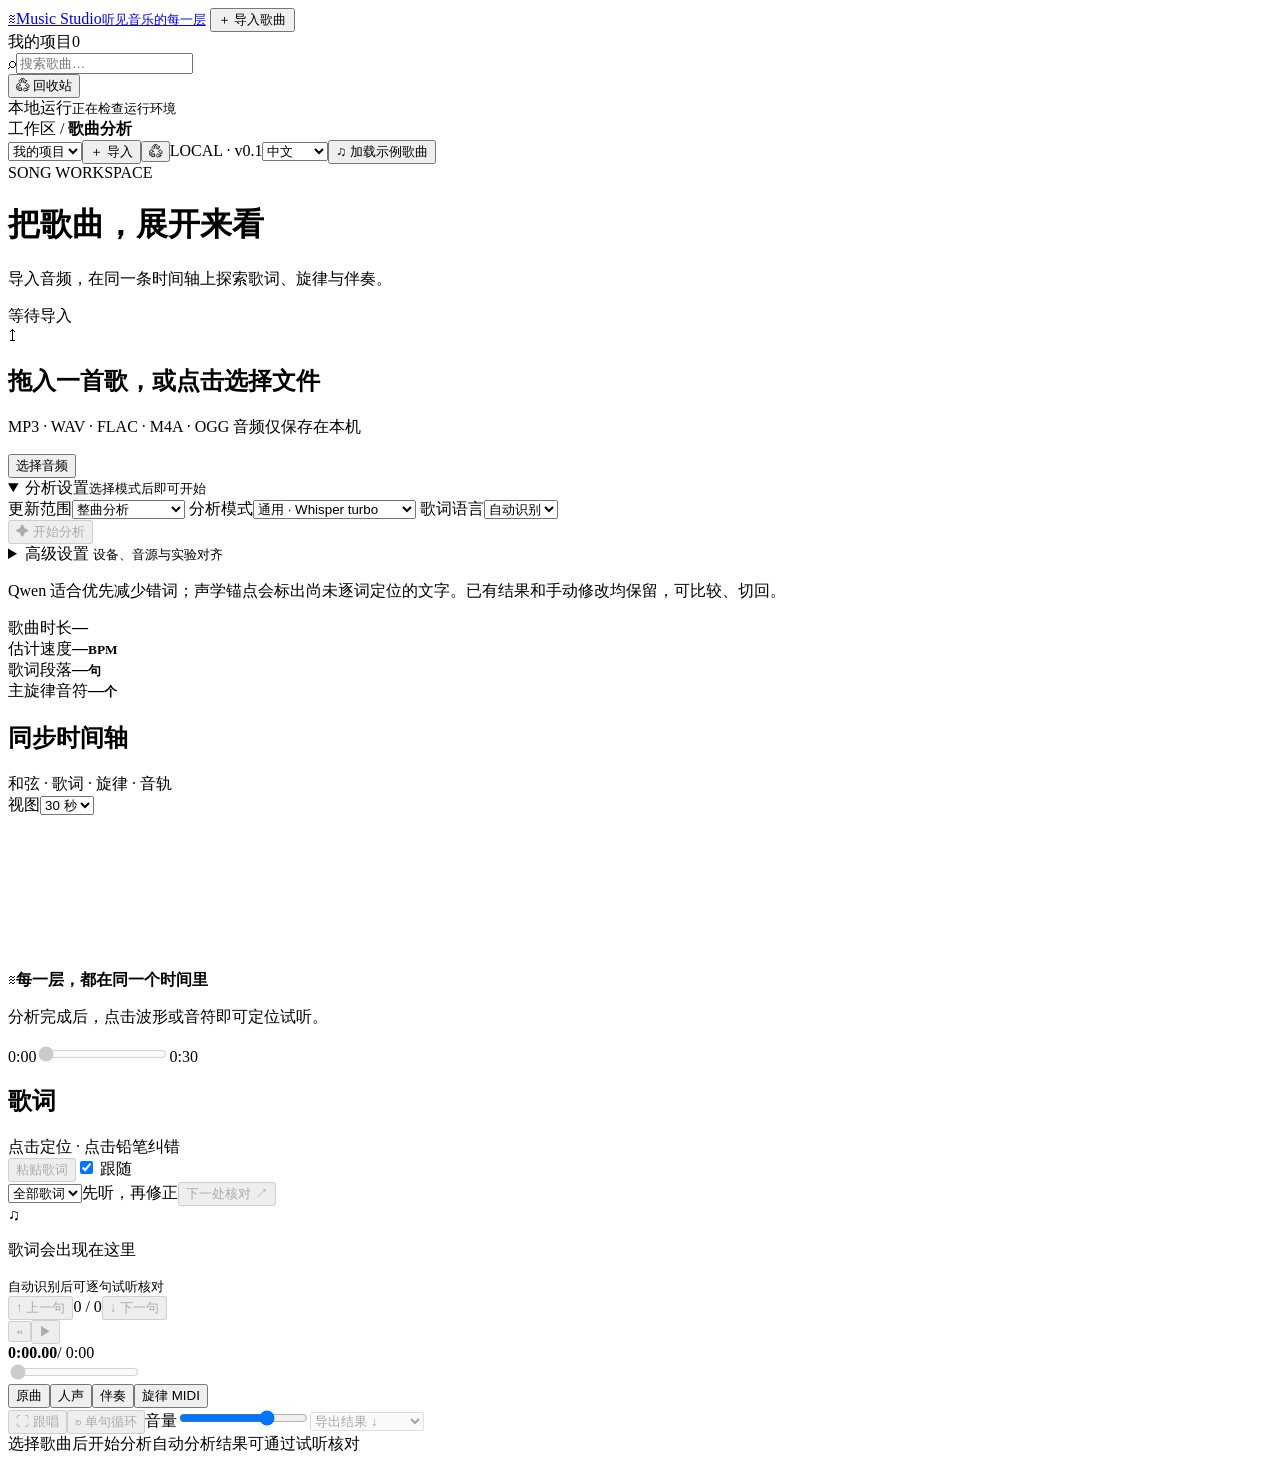
==== src/music_studio/ui/static/index.html @ 7897b323 "feat: publish bilingual local music workbench preview" ====
<!doctype html>
<html lang="zh-CN">
<head>
  <meta charset="utf-8">
  <meta name="viewport" content="width=device-width, initial-scale=1">
  <meta name="theme-color" content="#111416">
  <title>Music Studio · 本地扒歌工作台</title>
  <link rel="icon" href="data:image/svg+xml,%3Csvg xmlns='http://www.w3.org/2000/svg' viewBox='0 0 32 32'%3E%3Crect width='32' height='32' rx='8' fill='%23f4b66b'/%3E%3Cpath d='M8 13v6m5-11v16m6-20v24m5-17v10' stroke='%23141618' stroke-width='3' stroke-linecap='round'/%3E%3C/svg%3E">
  <link rel="stylesheet" href="/style.css">
  <link rel="stylesheet" href="/workbench.css">
  <script src="/i18n.js?v=5" defer></script>
  <script src="/playback.js?v=5" defer></script>
  <script src="/app.js?v=5" defer></script>
</head>
<body>
  <aside class="sidebar">
    <a class="brand" href="/" aria-label="Music Studio 首页"><span class="brand-mark">≋</span><span>Music Studio<small>听见音乐的每一层</small></span></a>
    <button class="new-project" id="new-project"><span>＋</span> 导入歌曲</button>
    <input type="file" id="file-input" accept="audio/*,.flac,.m4a,.ogg,.opus" hidden>
    <div class="section-label"><span>我的项目</span><span id="project-count">0</span></div>
    <label class="project-search"><span>⌕</span><input id="project-search" type="search" placeholder="搜索歌曲…" aria-label="搜索歌曲"></label>
    <nav id="project-list" aria-label="歌曲项目"></nav>
    <button id="trash-button" class="trash-button">♲ <span>回收站</span><small id="trash-count"></small></button>
    <div class="sidebar-bottom"><span class="local-dot"></span><span>本地运行<small id="hardware">正在检查运行环境</small></span></div>
  </aside>

  <div class="app">
    <header class="topbar">
      <div class="breadcrumb">工作区 <span>/</span> <strong id="breadcrumb-title">歌曲分析</strong></div>
      <div class="topbar-actions"><select id="project-picker" aria-label="切换歌曲项目"><option value="">我的项目</option></select><button id="mobile-import" class="button subtle" aria-label="导入新的歌曲">＋ 导入</button><button id="mobile-trash" class="button subtle" aria-label="打开回收站">♲</button><span class="version">LOCAL · v0.1</span><select id="ui-language" aria-label="Interface language / 界面语言"><option value="zh" lang="zh-CN">中文</option><option value="en" lang="en">English</option></select><button id="demo-button" class="button subtle">♫ 加载示例歌曲</button></div>
    </header>
    <main>
      <div class="title-row"><div class="song-heading"><div class="eyebrow">SONG WORKSPACE</div><h1 id="song-title">把歌曲，展开来看</h1><p id="song-subtitle">导入音频，在同一条时间轴上探索歌词、旋律与伴奏。</p></div><div class="song-actions"><span id="status-badge" class="status-badge">等待导入</span><div id="project-actions" hidden><button id="rename-button" class="button subtle" aria-label="重命名当前歌曲">重命名</button><button id="delete-button" class="button subtle" aria-label="删除当前歌曲" title="移入回收站，可恢复">删除</button></div></div></div>

      <section class="import-panel" id="import-panel" aria-label="导入歌曲">
        <div class="import-icon">↥</div><div><h2>拖入一首歌，或点击选择文件</h2><p>MP3 · WAV · FLAC · M4A · OGG <span>音频仅保存在本机</span></p></div><button id="choose-file" class="button">选择音频</button>
      </section>

      <details id="runtime-help" class="runtime-help" hidden><summary>体验模式：分析自己的歌曲需要安装模型</summary><p>内置示例可直接使用。完整分析需安装推理组件并下载模型；GPU 与 CPU 可选。</p><code>.\scripts\setup.ps1 -Mode full -Device cuda -DownloadModels</code><p>没有 NVIDIA 显卡时，将 cuda 改为 cpu。安装后重启软件。</p></details>
      <details id="analysis-options" class="analysis-options" open><summary><span id="analysis-options-label">分析设置</span><small>选择模式后即可开始</small></summary>
      <section class="settings-row" aria-label="分析选项">
        <label>更新范围<select id="analysis-scope"><option value="full">整曲分析</option><option value="lyrics">仅更新歌词</option><option value="align">对齐已修改歌词</option></select></label>
        <label>分析模式<select id="quality"><option value="balanced">轻量 · Whisper small</option><option value="text" selected>通用 · Whisper turbo</option><option value="qwen">文字优先 · Qwen</option><option value="heart">实验 · HeartTranscriptor</option><option value="configured">使用启动配置</option></select></label>
        <label>歌词语言<select id="language"><option value="">自动识别</option><option value="zh">中文</option><option value="en">English</option><option value="ja">日本語</option><option value="ko">한국어</option></select></label>
        <div class="analysis-actions"><button id="analyze-button" class="button primary" disabled>✦ 开始分析</button></div>
      </section>
      <details class="advanced-options"><summary>高级设置 <small>设备、音源与实验对齐</small></summary><div class="settings-row">
        <label>计算设备<select id="device"><option value="auto">自动选择</option><option value="cuda">NVIDIA GPU</option><option value="cpu">CPU</option></select></label>
        <label>识别音源<select id="lyrics-source"><option value="vocals">分离人声</option><option value="source">原曲</option></select></label>
        <label>歌词时间<select id="alignment"><option value="native">模型自带时间</option><option value="anchors">声学锚点 · 轻量</option><option value="anchors_dual">声学锚点 · 更完整（需 turbo）</option><option value="qwen">Qwen 独立对齐 · 实验</option><option value="whisper">Whisper 文字对齐 · 实验</option></select></label>
        <label class="offline-label"><input type="checkbox" id="offline"> 使用已下载模型</label>
      </div></details>

      <p id="quality-note" class="quality-note">Qwen 适合优先减少错词；声学锚点会标出尚未逐词定位的文字。已有结果和手动修改均保留，可比较、切回。</p>
      </details>
      <section id="version-bar" class="version-bar" hidden aria-label="分析结果版本"><div><span class="version-label">当前结果</span><strong id="result-model"></strong><small id="result-alignment"></small></div><div class="version-tools"><button id="candidate-button" class="button subtle" hidden>查看待确认候选</button><label>结果版本<select id="version-picker" aria-label="切换分析结果版本"></select></label><button id="compare-button" class="button subtle">比较版本</button></div></section>

      <div id="notice" role="status" aria-live="polite" hidden></div><details id="error-details" hidden><summary>查看诊断信息</summary><pre id="error-log"></pre></details>
      <section id="progress-panel" class="progress-panel" hidden aria-label="分析进度"><div><span id="progress-label">准备分析</span><span id="progress-count">0 / 6</span><button id="cancel-button" class="button danger" hidden>停止分析</button></div><progress id="analysis-progress" max="6" value="0"></progress><p id="progress-detail"></p><div id="stage-list" class="stage-list"></div></section>

      <section class="stats" aria-label="分析概览">
        <div><span>歌曲时长</span><strong id="stat-duration">—</strong></div><div><span>估计速度</span><strong id="stat-bpm">—<small>BPM</small></strong></div><div><span>歌词段落</span><strong id="stat-lyrics">—<small>句</small></strong></div><div><span>主旋律音符</span><strong id="stat-notes">—<small>个</small></strong></div>
      </section>

      <div class="workspace-grid">
        <section class="timeline-panel panel">
          <div class="panel-heading"><div><h2>同步时间轴</h2><span>和弦 · 歌词 · 旋律 · 音轨</span></div><label class="zoom-label">视图<select id="zoom" aria-label="时间轴显示范围"><option value="15">15 秒</option><option value="30" selected>30 秒</option><option value="0">整首</option></select></label></div>
          <div class="timeline-wrap"><canvas id="timeline" role="img" aria-label="同步时间轴，分析完成后显示和弦、音符与真实音轨波形"></canvas><div id="playhead" hidden></div><div id="timeline-empty" class="empty-timeline"><span>≋</span><strong>每一层，都在同一个时间里</strong><p>分析完成后，点击波形或音符即可定位试听。</p></div></div>
          <div class="timeline-nav"><span id="view-start">0:00</span><input type="range" id="view-range" aria-label="时间轴视窗起点" min="0" max="1" step="0.01" value="0" disabled><span id="view-end">0:30</span></div>
        </section>

        <section class="lyrics-panel panel"><div class="panel-heading"><div><h2>歌词 <small id="edited-count"></small></h2><span id="lyrics-hint">点击定位 · 点击铅笔纠错</span></div><div class="lyrics-tools"><button id="reference-button" class="button subtle" disabled>粘贴歌词</button><label class="follow-label"><input id="follow" type="checkbox" checked> 跟随</label></div></div><div class="review-toolbar"><select id="review-filter" aria-label="筛选歌词"><option value="all">全部歌词</option><option value="text">文字疑点</option><option value="timing">待定位</option><option value="reviewed">已核对</option></select><span id="review-summary">先听，再修正</span><button id="next-review" class="button subtle" disabled title="快捷键 N">下一处核对 ↗</button></div><div id="lyric-list" role="list"><div class="empty-lyrics">♫<p>歌词会出现在这里</p><small>自动识别后可逐句试听核对</small></div></div><div class="lyric-navigation"><button id="previous-line" class="button subtle" aria-label="上一句歌词" disabled>↑ 上一句</button><span id="line-position">0 / 0</span><button id="next-line" class="button subtle" aria-label="下一句歌词" disabled>↓ 下一句</button></div></section>
      </div>

      <section class="transport panel" aria-label="播放控制">
        <div class="transport-main"><button id="rewind" class="icon-button" aria-label="回到开头" disabled>↤</button><button id="play-button" class="play-button" aria-label="播放" disabled>▶</button><div class="playback-time"><strong id="current-time">0:00.00</strong><span>/ <span id="total-time">0:00</span></span></div><input type="range" id="seek" aria-label="播放位置" min="0" max="1" step="0.01" value="0" disabled></div>
        <div class="transport-bottom"><div class="track-selector" role="group" aria-label="试听音轨"><button data-track="source" class="active" aria-pressed="true">原曲</button><button data-track="vocals" aria-pressed="false">人声</button><button data-track="instrumental" aria-pressed="false">伴奏</button><button data-track="melody" aria-pressed="false">旋律 MIDI</button></div><div class="playback-tools"><button id="singalong-button" class="button subtle" disabled title="快捷键 K">⛶ 跟唱</button><button id="loop-button" class="button subtle" aria-pressed="false" disabled>↻ 单句循环</button><label class="volume-label">音量<input id="volume" type="range" min="0" max="1" step="0.01" value="0.7" aria-label="播放音量"></label><select id="export" aria-label="导出分析结果" disabled><option value="">导出结果 ↓</option><option value="midi">主旋律 MIDI</option><option value="vocals">人声音轨</option><option value="instrumental">伴奏音轨</option><option value="lrc">歌词 LRC</option><option value="srt">字幕 SRT</option><option value="chords">和弦 CSV</option><option value="project">完整项目 JSON</option></select></div></div>
      </section>
      <footer><span id="audio-status" role="status">选择歌曲后开始分析</span><span id="attribution">自动分析结果可通过试听核对</span></footer>
    </main>
  </div>
  <div id="toast" class="toast" role="status" hidden><span id="toast-text"></span><button id="toast-undo" class="button subtle" hidden>撤销删除</button><button id="toast-close" class="icon-button" aria-label="关闭提示">×</button></div>
  <dialog id="rename-dialog" aria-labelledby="rename-title"><form id="rename-form"><div class="dialog-heading"><h2 id="rename-title">重命名歌曲</h2><button type="button" class="icon-button" data-close="rename-dialog" aria-label="关闭重命名">×</button></div><label for="rename-input">歌曲名称</label><input id="rename-input" required maxlength="150" autocomplete="off"><p id="rename-error" class="dialog-error" role="alert"></p><div class="dialog-actions"><button type="button" class="button" data-close="rename-dialog">取消</button><button class="button primary" id="rename-save">保存名称</button></div></form></dialog>
  <dialog id="lyrics-dialog" aria-labelledby="lyrics-editor-title"><form id="lyrics-form"><div class="dialog-heading"><h2 id="lyrics-editor-title">修改歌词</h2><button type="button" class="icon-button" data-close="lyrics-dialog" aria-label="关闭歌词编辑">×</button></div><div class="editor-context"><span id="edit-line-time"></span><button type="button" id="edit-listen" class="button subtle">♫ 循环试听上下文</button></div><label for="lyrics-input">歌词文字</label><textarea id="lyrics-input" rows="3" maxlength="1000"></textarea><p class="editor-note">修改文字会保留整句时间，导出同步更新。Ctrl + Enter 保存。</p><p class="original-lyric">识别原文：<span id="original-lyric"></span></p><details class="retry-options"><summary>尝试另一种识别方式</summary><div class="candidate-options"><label>模型<select id="retry-quality"><option value="text">Whisper turbo</option><option value="qwen">Qwen3-ASR</option><option value="balanced">Whisper small</option></select></label><label>音源<select id="retry-source"><option value="vocals">分离人声</option><option value="source">原曲</option></select></label><button type="button" id="retry-line-button" class="button">生成候选</button></div><p class="editor-note">原歌词保留，试听比较后再决定是否采用。</p></details><p id="lyrics-error" class="dialog-error" role="alert"></p><div class="dialog-actions"><button type="button" id="mark-reviewed" class="button subtle">✓ 已试听核对</button><button type="button" id="lyrics-restore" class="button subtle">恢复原文</button><button type="button" class="button" data-close="lyrics-dialog">取消</button><button class="button primary" id="lyrics-save">保存修改</button></div></form></dialog>
  <dialog id="candidate-dialog" aria-labelledby="candidate-title"><div class="dialog-heading"><h2 id="candidate-title">识别候选</h2><button class="icon-button" data-close="candidate-dialog" aria-label="关闭识别候选">×</button></div><p class="editor-note">原版本仍在使用。模型输出可能相同，也可能引入新错误，请试听比较。</p><div id="candidate-content"></div><p id="candidate-error" class="dialog-error" role="alert"></p><div class="dialog-actions"><button class="button" data-close="candidate-dialog">保留原版本</button><button id="candidate-accept" class="button primary">采用候选版本</button></div></dialog>
  <dialog id="singalong" aria-labelledby="singalong-title"><div class="singalong-header"><div><span class="eyebrow">SING ALONG · 本地伴奏</span><h2 id="singalong-title"></h2></div><button class="button" data-close="singalong">退出跟唱 <kbd>Esc</kbd></button></div><div class="singalong-lyrics"><p id="singalong-previous"></p><div id="singalong-current"></div><p id="singalong-next"></p><small id="singalong-hint"></small></div><div class="singalong-controls"><div class="singalong-tracks track-selector" role="group" aria-label="跟唱音轨"><button data-track="source">原曲</button><button data-track="vocals">人声</button><button data-track="instrumental">伴奏</button></div><label class="guide-volume">伴奏中的原唱<input id="guide-volume" type="range" min="0" max="1" step="0.05" value="0" aria-label="伴奏中的原唱音量"><output id="guide-value">0%</output></label><div class="singalong-player"><button id="singalong-prev" class="button">↑ 上一句</button><button id="singalong-play" class="play-button" aria-label="跟唱播放">▶</button><button id="singalong-next-button" class="button">↓ 下一句</button><span id="singalong-time">0:00</span><input id="singalong-seek" type="range" min="0" max="1" step="0.01" value="0" aria-label="跟唱播放位置"></div><p>空格 播放 / 暂停 · ↑ ↓ 切句 · 灰色文字按句定位</p></div></dialog>
  <dialog id="trash-dialog" aria-labelledby="trash-title"><div class="dialog-heading"><div><h2 id="trash-title">回收站</h2><p>删除的歌曲和分析结果保存在本机，可随时恢复。</p></div><button class="icon-button" data-close="trash-dialog" aria-label="关闭回收站">×</button></div><div id="trash-list"></div></dialog>
  <dialog id="reference-dialog" aria-labelledby="reference-title"><form id="reference-form"><div class="dialog-heading"><h2 id="reference-title">粘贴歌词并对齐</h2><button type="button" class="icon-button" data-close="reference-dialog" aria-label="关闭粘贴歌词">×</button></div><p class="editor-note">每行一句，保留实际演唱的重复副歌。请选择正确的歌词语言；现场版请核对增删句。</p><label for="reference-input">完整歌词</label><textarea id="reference-input" rows="12" maxlength="50000" required placeholder="在这里粘贴正确歌词，每行一句…"></textarea><p class="editor-note">生成新的结果版本，原识别与手动修改均保留。</p><p id="reference-error" class="dialog-error" role="alert"></p><div class="dialog-actions"><button type="button" class="button" data-close="reference-dialog">取消</button><button id="reference-submit" class="button primary">开始对齐</button></div></form></dialog>
  <dialog id="compare-dialog" class="wide-dialog" aria-labelledby="compare-title"><div class="dialog-heading"><div><h2 id="compare-title">比较歌词版本</h2><p>文字变化不等于准确率提升，请试听核对。</p></div><button class="icon-button" data-close="compare-dialog" aria-label="关闭版本比较">×</button></div><div class="compare-selectors"><label>之前<select id="compare-left"></select></label><label>之后<select id="compare-right"></select></label></div><p id="compare-summary" role="status"></p><div id="compare-content"></div></dialog>
</body>
</html>
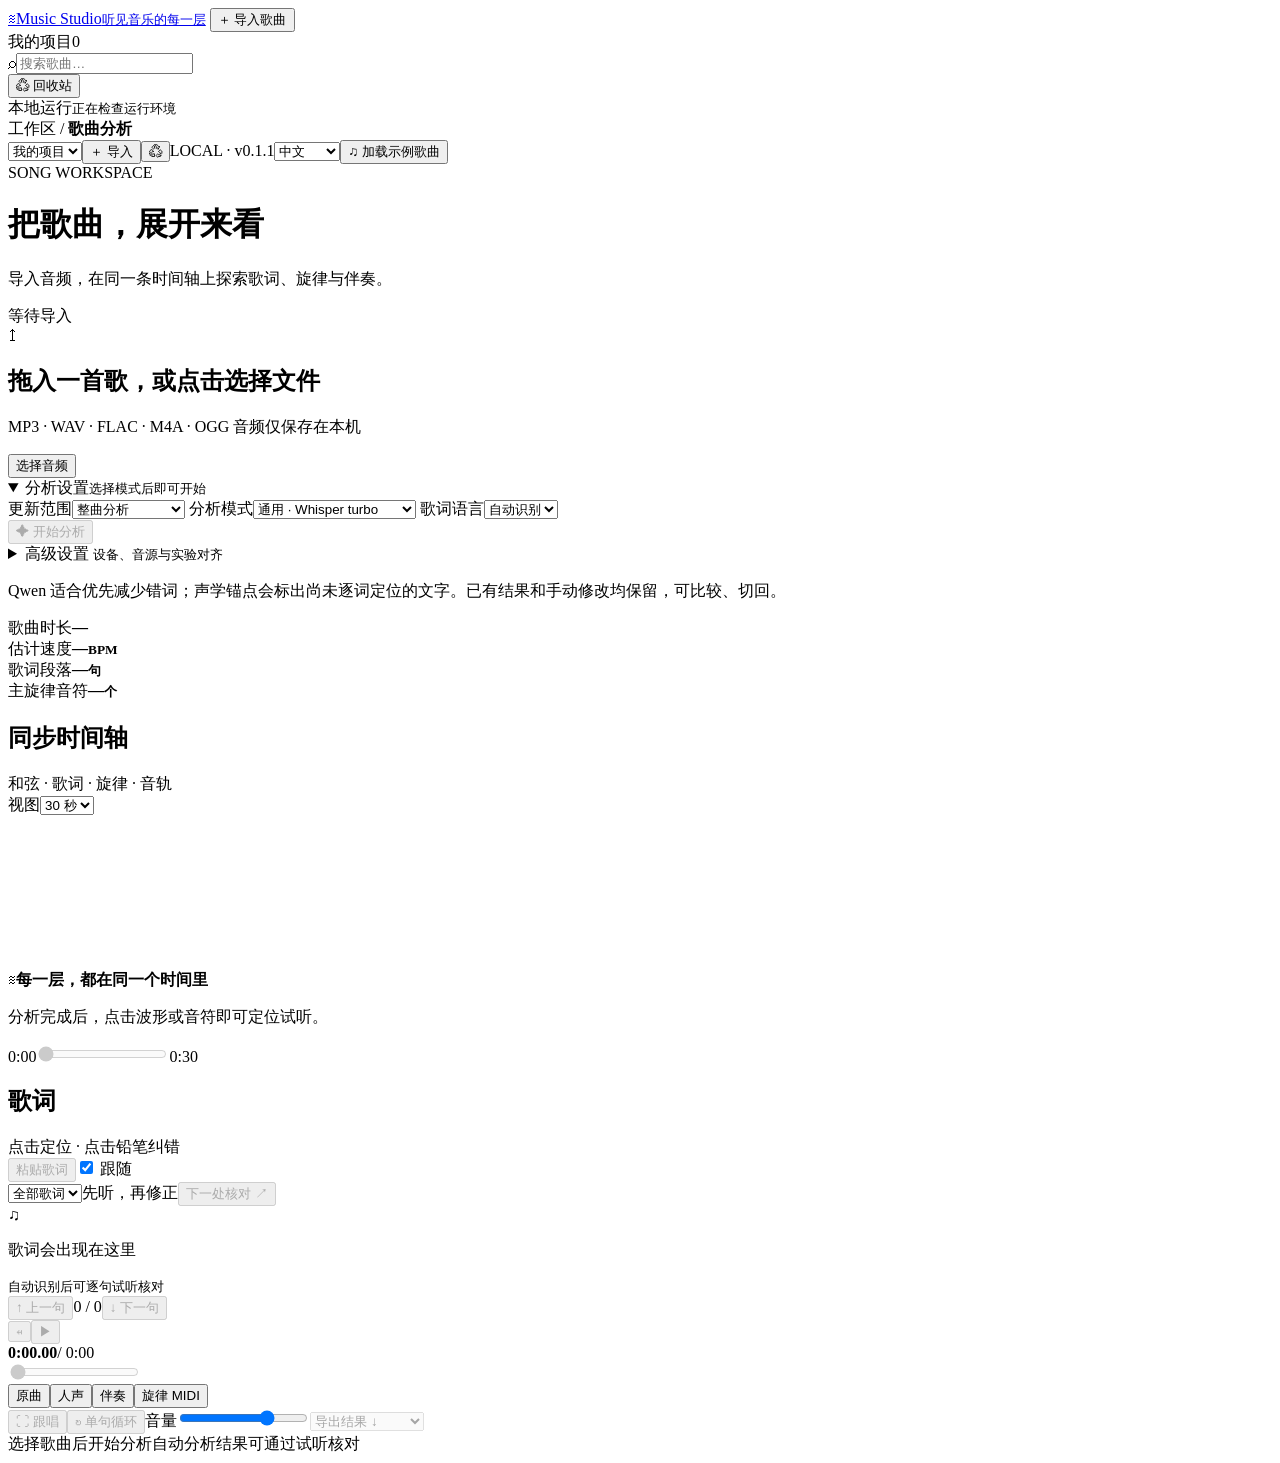
==== commit 560cf2fa: "fix: prepare canonical demo audio before lyric reanalysis; release 0.1.1" ====
--- a/src/music_studio/ui/static/index.html
+++ b/src/music_studio/ui/static/index.html
@@ -27,7 +27,7 @@
   <div class="app">
     <header class="topbar">
       <div class="breadcrumb">工作区 <span>/</span> <strong id="breadcrumb-title">歌曲分析</strong></div>
-      <div class="topbar-actions"><select id="project-picker" aria-label="切换歌曲项目"><option value="">我的项目</option></select><button id="mobile-import" class="button subtle" aria-label="导入新的歌曲">＋ 导入</button><button id="mobile-trash" class="button subtle" aria-label="打开回收站">♲</button><span class="version">LOCAL · v0.1</span><select id="ui-language" aria-label="Interface language / 界面语言"><option value="zh" lang="zh-CN">中文</option><option value="en" lang="en">English</option></select><button id="demo-button" class="button subtle">♫ 加载示例歌曲</button></div>
+      <div class="topbar-actions"><select id="project-picker" aria-label="切换歌曲项目"><option value="">我的项目</option></select><button id="mobile-import" class="button subtle" aria-label="导入新的歌曲">＋ 导入</button><button id="mobile-trash" class="button subtle" aria-label="打开回收站">♲</button><span class="version" id="build-version">LOCAL · v0.1.1</span><select id="ui-language" aria-label="Interface language / 界面语言"><option value="zh" lang="zh-CN">中文</option><option value="en" lang="en">English</option></select><button id="demo-button" class="button subtle">♫ 加载示例歌曲</button></div>
     </header>
     <main>
       <div class="title-row"><div class="song-heading"><div class="eyebrow">SONG WORKSPACE</div><h1 id="song-title">把歌曲，展开来看</h1><p id="song-subtitle">导入音频，在同一条时间轴上探索歌词、旋律与伴奏。</p></div><div class="song-actions"><span id="status-badge" class="status-badge">等待导入</span><div id="project-actions" hidden><button id="rename-button" class="button subtle" aria-label="重命名当前歌曲">重命名</button><button id="delete-button" class="button subtle" aria-label="删除当前歌曲" title="移入回收站，可恢复">删除</button></div></div></div>
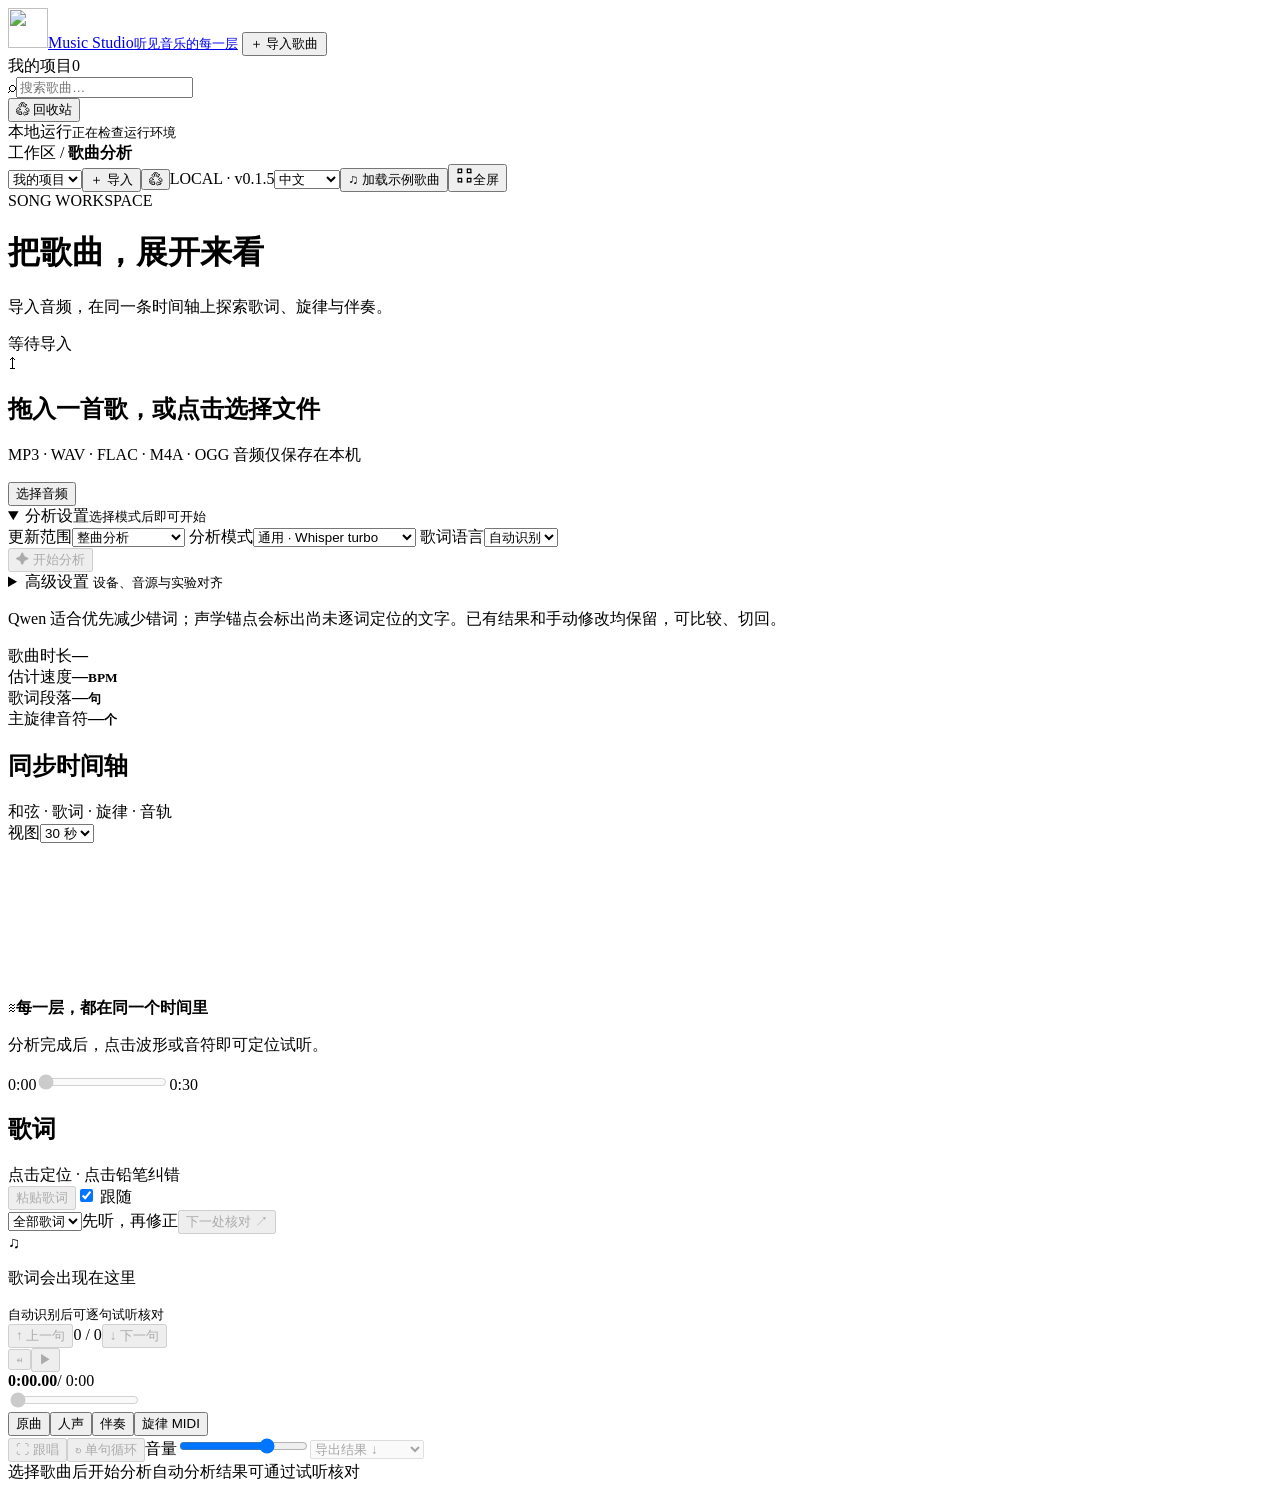
==== commit 9b3e8fa7: "Release 0.1.5 with app icon, native fullscreen and lightweight GPU upgrades" ====
--- a/src/music_studio/ui/static/index.html
+++ b/src/music_studio/ui/static/index.html
@@ -5,16 +5,19 @@
   <meta name="viewport" content="width=device-width, initial-scale=1">
   <meta name="theme-color" content="#111416">
   <title>Music Studio · 本地扒歌工作台</title>
-  <link rel="icon" href="data:image/svg+xml,%3Csvg xmlns='http://www.w3.org/2000/svg' viewBox='0 0 32 32'%3E%3Crect width='32' height='32' rx='8' fill='%23f4b66b'/%3E%3Cpath d='M8 13v6m5-11v16m6-20v24m5-17v10' stroke='%23141618' stroke-width='3' stroke-linecap='round'/%3E%3C/svg%3E">
+  <link rel="icon" type="image/svg+xml" href="/icon.svg">
+  <link rel="alternate icon" href="/icon.ico">
+  <link rel="apple-touch-icon" href="/icon.png">
   <link rel="stylesheet" href="/style.css">
   <link rel="stylesheet" href="/workbench.css">
   <script src="/i18n.js?v=5" defer></script>
+  <script src="/display.js?v=1" defer></script>
   <script src="/playback.js?v=5" defer></script>
   <script src="/app.js?v=5" defer></script>
 </head>
 <body>
   <aside class="sidebar">
-    <a class="brand" href="/" aria-label="Music Studio 首页"><span class="brand-mark">≋</span><span>Music Studio<small>听见音乐的每一层</small></span></a>
+    <a class="brand" href="/" aria-label="Music Studio 首页"><img class="brand-mark" src="/icon.svg" width="40" height="40" alt=""><span>Music Studio<small>听见音乐的每一层</small></span></a>
     <button class="new-project" id="new-project"><span>＋</span> 导入歌曲</button>
     <input type="file" id="file-input" accept="audio/*,.flac,.m4a,.ogg,.opus" hidden>
     <div class="section-label"><span>我的项目</span><span id="project-count">0</span></div>
@@ -27,7 +30,7 @@
   <div class="app">
     <header class="topbar">
       <div class="breadcrumb">工作区 <span>/</span> <strong id="breadcrumb-title">歌曲分析</strong></div>
-      <div class="topbar-actions"><select id="project-picker" aria-label="切换歌曲项目"><option value="">我的项目</option></select><button id="mobile-import" class="button subtle" aria-label="导入新的歌曲">＋ 导入</button><button id="mobile-trash" class="button subtle" aria-label="打开回收站">♲</button><span class="version" id="build-version">LOCAL · v0.1.1</span><select id="ui-language" aria-label="Interface language / 界面语言"><option value="zh" lang="zh-CN">中文</option><option value="en" lang="en">English</option></select><button id="demo-button" class="button subtle">♫ 加载示例歌曲</button></div>
+      <div class="topbar-actions"><select id="project-picker" aria-label="切换歌曲项目"><option value="">我的项目</option></select><button id="mobile-import" class="button subtle" aria-label="导入新的歌曲">＋ 导入</button><button id="mobile-trash" class="button subtle" aria-label="打开回收站">♲</button><span class="version" id="build-version">LOCAL · v0.1.5</span><select id="ui-language" aria-label="Interface language / 界面语言"><option value="zh" lang="zh-CN">中文</option><option value="en" lang="en">English</option></select><button id="demo-button" class="button subtle">♫ 加载示例歌曲</button><button id="fullscreen-button" class="button subtle fullscreen-button" type="button" aria-label="全屏" aria-pressed="false" title="全屏（F11）"><svg viewBox="0 0 24 24" width="17" height="17" aria-hidden="true" fill="none" stroke="currentColor" stroke-width="1.7" stroke-linecap="round" stroke-linejoin="round"><path class="expand-icon" d="M8 3H3v5m13-5h5v5M3 16v5h5m13-5v5h-5"/><path class="collapse-icon" d="M3 8h5V3m8 0v5h5M8 21v-5H3m13 5v-5h5"/></svg><span id="fullscreen-label">全屏</span></button></div>
     </header>
     <main>
       <div class="title-row"><div class="song-heading"><div class="eyebrow">SONG WORKSPACE</div><h1 id="song-title">把歌曲，展开来看</h1><p id="song-subtitle">导入音频，在同一条时间轴上探索歌词、旋律与伴奏。</p></div><div class="song-actions"><span id="status-badge" class="status-badge">等待导入</span><div id="project-actions" hidden><button id="rename-button" class="button subtle" aria-label="重命名当前歌曲">重命名</button><button id="delete-button" class="button subtle" aria-label="删除当前歌曲" title="移入回收站，可恢复">删除</button></div></div></div>
@@ -52,6 +55,7 @@
       </div></details>
 
       <p id="quality-note" class="quality-note">Qwen 适合优先减少错词；声学锚点会标出尚未逐词定位的文字。已有结果和手动修改均保留，可比较、切回。</p>
+      <p id="recognizer-status" class="quality-note" role="status" hidden></p>
       </details>
       <section id="version-bar" class="version-bar" hidden aria-label="分析结果版本"><div><span class="version-label">当前结果</span><strong id="result-model"></strong><small id="result-alignment"></small></div><div class="version-tools"><button id="candidate-button" class="button subtle" hidden>查看待确认候选</button><label>结果版本<select id="version-picker" aria-label="切换分析结果版本"></select></label><button id="compare-button" class="button subtle">比较版本</button></div></section>
 
